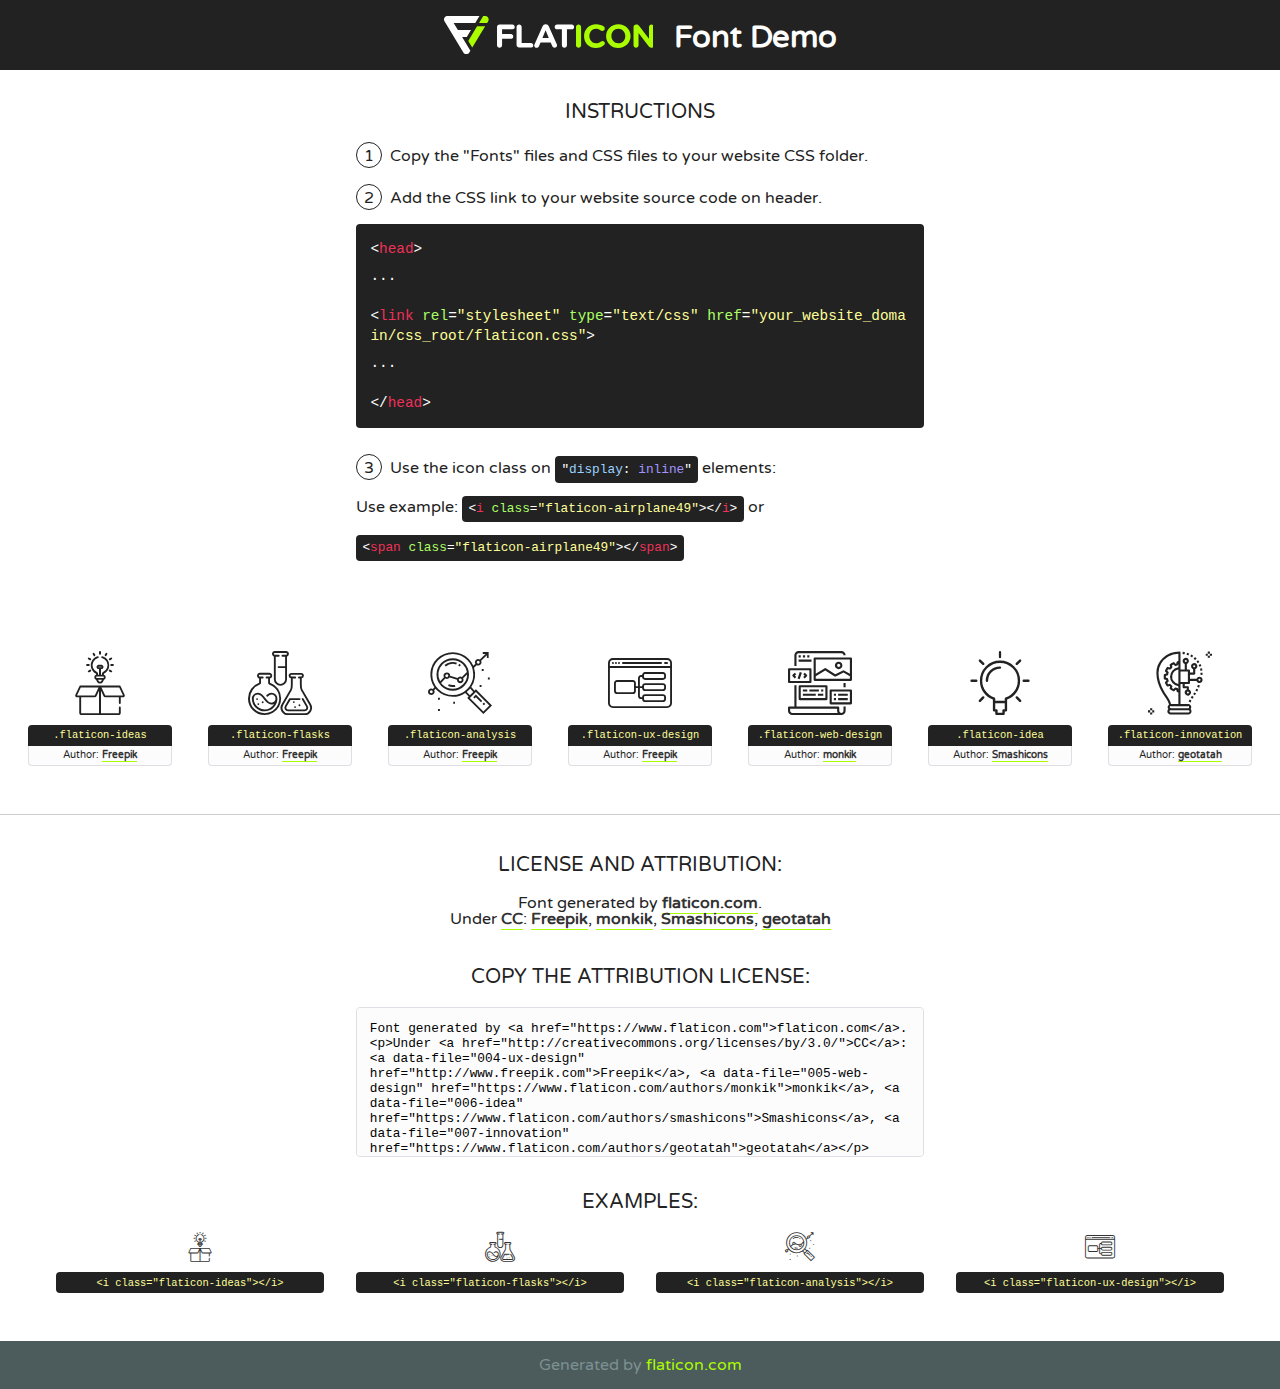
==== fonts/flaticon/font/flaticon.html @ f4942890 "add files" ====
<!DOCTYPE html>
<!--
  Flaticon icon font: Flaticon
  Creation date: 20/03/2019 02:18
-->
<html>
<!DOCTYPE html>
<html>

<head>
    <title>Flaticon WebFont</title>
    <link href="http://fonts.googleapis.com/css?family=Varela+Round" rel="stylesheet" type="text/css" />
    <link rel="stylesheet" type="text/css" href="flaticon.css">
    <meta charset="UTF-8">
    <style>
    html, body, div, span, applet, object, iframe,
    h1, h2, h3, h4, h5, h6, p, blockquote, pre,
    a, abbr, acronym, address, big, cite, code,
    del, dfn, em, img, ins, kbd, q, s, samp,
    small, strike, strong, sub, sup, tt, var,
    b, u, i, center,
    dl, dt, dd, ol, ul, li,
    fieldset, form, label, legend,
    table, caption, tbody, tfoot, thead, tr, th, td,
    article, aside, canvas, details, embed, 
    figure, figcaption, footer, header, hgroup, 
    menu, nav, output, ruby, section, summary,
    time, mark, audio, video {
        margin: 0;
        padding: 0;
        border: 0;
        font-size: 100%;
        font: inherit;
        vertical-align: baseline;
    }
    /* HTML5 display-role reset for older browsers */
    article, aside, details, figcaption, figure, 
    footer, header, hgroup, menu, nav, section {
        display: block;
    }
    body {
        line-height: 1;
    }
    ol, ul {
        list-style: none;
    }
    blockquote, q {
        quotes: none;
    }
    blockquote:before, blockquote:after,
    q:before, q:after {
        content: '';
        content: none;
    }
    table {
        border-collapse: collapse;
        border-spacing: 0;
    }
    body {
        font-family: 'Varela Round', Helvetica, Arial, sans-serif;
        font-size: 16px;
        color: #222;
    }
    a {
        color: #333;
        border-bottom: 1px solid #a9fd00;
        font-weight: bold;
        text-decoration: none;
    }
    * {
        -moz-box-sizing: border-box;
        -webkit-box-sizing: border-box;
        box-sizing: border-box;
        margin: 0;
        padding: 0;
    }
    [class^="flaticon-"]:before, [class*=" flaticon-"]:before, [class^="flaticon-"]:after, [class*=" flaticon-"]:after {
        font-family: Flaticon;
        font-size: 30px;
        font-style: normal;
        margin-left: 20px;
        color: #333;
    }
    .wrapper {
        max-width: 600px;
        margin: auto;
        padding: 0 1em;
    }
    .title {
        font-size: 1.25em;
        text-align: center;
        margin-bottom: 1em;
        text-transform: uppercase;
    }
    header {
        text-align: center;
        background-color: #222;
        color: #fff;
        padding: 1em;
    }
    header .logo {
        width: 210px;
        height: 38px;
        display: inline-block;
        vertical-align: middle;
        margin-right: 1em;
        border: none;
    }
    header strong {
        font-size: 1.95em;
        font-weight: bold;
        vertical-align: middle;
        margin-top: 5px;
        display: inline-block;
    }
    .demo {
        margin: 2em auto;
        line-height: 1.25em;
    }
    .demo ul li {
        margin-bottom: 1em;
    }
    .demo ul li .num {
        color: #222;
        border-radius: 20px;
        display: inline-block;
        width: 26px;
        padding: 3px;
        height: 26px;
        text-align: center;
        margin-right: 0.5em;
        border: 1px solid #222;
    }
    .demo ul li code {
        background-color: #222;
        border-radius: 4px;
        padding: 0.25em 0.5em;
        display: inline-block;
        color: #fff;
        font-family: Consolas,Monaco,Lucida Console,Liberation Mono,DejaVu Sans Mono,Bitstream Vera Sans Mono,Courier New, monospace;
        font-weight: lighter;
        margin-top: 1em;
        font-size: 0.8em;
        word-break: break-all;
    }
    .demo ul li code.big {
        padding: 1em;
        font-size: 0.9em;
    }
    .demo ul li code .red {
        color: #EF3159;
    }
    .demo ul li code .green {
        color: #ACFF65;
    }
    .demo ul li code .yellow {
        color: #FFFF99;
    }
    .demo ul li code .blue {
        color: #99D3FF;
    }
    .demo ul li code .purple {
        color: #A295FF;
    }
    .demo ul li code .dots {
        margin-top: 0.5em;
        display: block;
    }
    #glyphs {
        border-bottom: 1px solid #ccc;
        padding: 2em 0;
        text-align: center;
    }
    .glyph {
        display: inline-block;
        width: 9em;
        margin: 1em;
        text-align: center;
        vertical-align: top;
        background: #FFF;
    }
    .glyph .glyph-icon {
        padding: 10px;
        display: block;
        font-family:"Flaticon";
        font-size: 64px;
        line-height: 1;
    }
    .glyph .glyph-icon:before {
        font-size: 64px;
        color: #222;
        margin-left: 0;
    }
    .class-name {
        font-size: 0.65em;
        background-color: #222;
        color: #fff;
        border-radius: 4px 4px 0 0;
        padding: 0.5em;
        color: #FFFF99;
        font-family: Consolas,Monaco,Lucida Console,Liberation Mono,DejaVu Sans Mono,Bitstream Vera Sans Mono,Courier New, monospace;
    }
    .author-name {
        font-size: 0.6em;
        background-color: #fcfcfd;
        border: 1px solid #DEDEE4;
        border-top: 0;
        border-radius: 0 0 4px 4px;
        padding: 0.5em;
    }
    .class-name:last-child {
        font-size: 10px;
        color:#888;
    }
    .class-name:last-child a {
        font-size: 10px;
        color:#555;
    }
    .class-name:last-child a:hover {
        color:#a9fd00;
    }
    .glyph > input {
        display: block;
        width: 100px;
        margin: 5px auto;
        text-align: center;
        font-size: 12px;
        cursor: text;
    }
    .glyph > input.icon-input {
        font-family:"Flaticon";
        font-size: 16px;
        margin-bottom: 10px;
    }
    .attribution .title {
        margin-top: 2em;
    }
    .attribution textarea {
        background-color: #fcfcfd;
        padding: 1em;
        border: none;
        box-shadow: none;
        border: 1px solid #DEDEE4;
        border-radius: 4px;
        resize: none;
        width: 100%;
        height: 150px;
        font-size: 0.8em;
        font-family: Consolas,Monaco,Lucida Console,Liberation Mono,DejaVu Sans Mono,Bitstream Vera Sans Mono,Courier New, monospace;
        -webkit-appearance: none;
    }
    .iconsuse {
        margin: 2em auto;
        text-align: center;
        max-width: 1200px;
    }
    .iconsuse:after {
        content: '';
        display: table;
        clear: both;
    }
    .iconsuse .image {
        float: left;
        width: 25%;
        padding: 0 1em;
    }
    .iconsuse .image p {
        margin-bottom: 1em;
    }
    .iconsuse .image span {
        display: block;
        font-size: 0.65em;
        background-color: #222;
        color: #fff;
        border-radius: 4px;
        padding: 0.5em;
        color: #FFFF99;
        margin-top: 1em;
        font-family: Consolas,Monaco,Lucida Console,Liberation Mono,DejaVu Sans Mono,Bitstream Vera Sans Mono,Courier New, monospace;
    }
    #footer {
        text-align: center;
        background-color: #4C5B5C;
        color: #7c9192;
        padding: 1em;
    }
    #footer a {
        border: none;
        color: #a9fd00;
        font-weight: normal;
    }
    @media (max-width: 960px) {
        .iconsuse .image {
            width: 50%;
        }
    }
    @media (max-width: 560px) {
        .iconsuse .image {
            width: 100%;
        }
    }
    </style>
</head>

<body class="characters-off">

    <header>
        <a href="https://www.flaticon.com" target="_blank" class="logo">
            <svg version="1.1" xmlns="http://www.w3.org/2000/svg" xmlns:xlink="http://www.w3.org/1999/xlink" xmlns:a="http://ns.adobe.com/AdobeSVGViewerExtensions/3.0/" viewBox="0 0 560.875 102.036" enable-background="new 0 0 560.875 102.036" xml:space="preserve">
                <defs>
                </defs>
                <g>
                    <g class="letters">
                        <path fill="#ffffff" d="M141.596,29.675c0-3.777,2.985-6.767,6.764-6.767h34.438c3.426,0,6.15,2.728,6.15,6.15
                        c0,3.43-2.724,6.149-6.15,6.149h-27.674v13.091h23.719c3.429,0,6.151,2.724,6.151,6.15c0,3.43-2.723,6.149-6.151,6.149h-23.719
                        v17.574c0,3.773-2.986,6.761-6.764,6.761c-3.779,0-6.764-2.989-6.764-6.761V29.675z"></path>
                        <path fill="#ffffff" d="M193.844,29.149c0-3.781,2.985-6.767,6.764-6.767c3.776,0,6.763,2.985,6.763,6.767v42.957h25.039
                        c3.426,0,6.149,2.726,6.149,6.153c0,3.425-2.723,6.15-6.149,6.15h-31.802c-3.779,0-6.764-2.986-6.764-6.768V29.149z"></path>
                        <path fill="#ffffff" d="M241.891,75.71l21.438-48.407c1.492-3.341,4.215-5.357,7.906-5.357h0.792
                        c3.686,0,6.323,2.017,7.815,5.357l21.439,48.407c0.436,0.967,0.701,1.845,0.701,2.723c0,3.602-2.809,6.501-6.414,6.501
                        c-3.161,0-5.269-1.845-6.499-4.655l-4.132-9.661h-27.059l-4.301,10.102c-1.144,2.631-3.426,4.214-6.237,4.214
                        c-3.517,0-6.24-2.81-6.24-6.325C241.1,77.64,241.451,76.677,241.891,75.71z M279.932,58.666l-8.521-20.297l-8.526,20.297H279.932
                        z"></path>
                        <path fill="#ffffff" d="M314.864,35.387H301.86c-3.429,0-6.239-2.813-6.239-6.238c0-3.429,2.811-6.24,6.239-6.24h39.533
                        c3.426,0,6.237,2.811,6.237,6.24c0,3.425-2.811,6.238-6.237,6.238h-13.001v42.785c0,3.773-2.99,6.761-6.764,6.761
                        c-3.779,0-6.764-2.989-6.764-6.761V35.387z"></path>
                        <path fill="#A9FD00" d="M352.615,29.149c0-3.781,2.985-6.767,6.767-6.767c3.774,0,6.761,2.985,6.761,6.767v49.024
                        c0,3.773-2.987,6.761-6.761,6.761c-3.781,0-6.767-2.989-6.767-6.761V29.149z"></path>
                        <path fill="#A9FD00" d="M374.132,53.836v-0.179c0-17.481,13.178-31.801,32.065-31.801c9.22,0,15.459,2.458,20.557,6.238
                        c1.402,1.054,2.637,2.985,2.637,5.357c0,3.692-2.985,6.59-6.681,6.59c-1.845,0-3.071-0.702-4.044-1.319
                        c-3.776-2.813-7.729-4.393-12.562-4.393c-10.364,0-17.831,8.611-17.831,19.154v0.173c0,10.542,7.291,19.329,17.831,19.329
                        c5.715,0,9.492-1.756,13.359-4.834c1.049-0.874,2.458-1.491,4.039-1.491c3.429,0,6.325,2.813,6.325,6.236
                        c0,2.106-1.056,3.78-2.282,4.834c-5.539,4.834-12.036,7.733-21.878,7.733C387.572,85.464,374.132,71.493,374.132,53.836z"></path>
                        <path fill="#A9FD00" d="M433.009,53.836v-0.179c0-17.481,13.79-31.801,32.766-31.801c18.981,0,32.592,14.143,32.592,31.628v0.173
                        c0,17.483-13.785,31.807-32.769,31.807C446.625,85.464,433.009,71.32,433.009,53.836z M484.224,53.836v-0.179
                        c0-10.539-7.725-19.326-18.626-19.326c-10.893,0-18.449,8.611-18.449,19.154v0.173c0,10.542,7.73,19.329,18.626,19.329
                        C476.676,72.986,484.224,64.378,484.224,53.836z"></path>
                        <path fill="#A9FD00" d="M506.233,29.321c0-3.774,2.99-6.763,6.767-6.763h1.401c3.252,0,5.183,1.583,7.029,3.953l26.093,34.265
                        V29.059c0-3.692,2.99-6.677,6.681-6.677c3.683,0,6.671,2.985,6.671,6.677v48.934c0,3.78-2.987,6.765-6.764,6.765h-0.436
                        c-3.257,0-5.188-1.581-7.034-3.953l-27.056-35.492v32.944c0,3.687-2.985,6.676-6.678,6.676c-3.683,0-6.673-2.989-6.673-6.676
                        V29.321z"></path>
                    </g>
                    <g class="insignia">
                        <path fill="#ffffff" d="M48.372,56.137h12.517l11.156-18.537H37.186L25.688,18.539h57.825L94.668,0H9.271
                        C5.925,0,2.842,1.801,1.198,4.716c-1.644,2.907-1.593,6.482,0.134,9.343l50.38,83.501c1.678,2.781,4.689,4.476,7.938,4.476
                        c3.246,0,6.257-1.695,7.935-4.476l2.898-4.804L48.372,56.137z"></path>
                        <g class="i">
                            <path fill="#A9FD00" d="M93.575,18.539h0.031v0.004l21.652,0.004l2.705-4.488c1.727-2.861,1.778-6.436,0.133-9.343
                            C116.454,1.801,113.371,0,110.026,0h-5.294L93.575,18.539z"></path>
                            <polygon fill="#A9FD00" points="88.291,27.356 64.725,66.486 75.519,84.404 109.942,27.356"></polygon>
                        </g>
                    </g>
                </g>
            </svg>
        </a>
        <strong>Font Demo</strong>
    </header>


    <section class="demo wrapper">

        <p class="title">Instructions</p>

        <ul>
            <li>
                <span class="num">1</span>Copy the "Fonts" files and CSS files to your website CSS folder.
            </li>
            <li>
                <span class="num">2</span>Add the CSS link to your website source code on header.
                <code class="big">
                    &lt;<span class="red">head</span>&gt;
                    <br/><span class="dots">...</span>
                    <br/>&lt;<span class="red">link</span> <span class="green">rel</span>=<span class="yellow">"stylesheet"</span> <span class="green">type</span>=<span class="yellow">"text/css"</span> <span class="green">href</span>=<span class="yellow">"your_website_domain/css_root/flaticon.css"</span>&gt;
                    <br/><span class="dots">...</span>
                    <br/>&lt;/<span class="red">head</span>&gt;
                </code>
            </li>

            <li>
                <p>
                    <span class="num">3</span>Use the icon class on <code>"<span class="blue">display</span>:<span class="purple"> inline</span>"</code> elements:
                    <br />
                    Use example: <code>&lt;<span class="red">i</span> <span class="green">class</span>=<span class="yellow">&quot;flaticon-airplane49&quot;</span>&gt;&lt;/<span class="red">i</span>&gt;</code> or <code>&lt;<span class="red">span</span> <span class="green">class</span>=<span class="yellow">&quot;flaticon-airplane49&quot;</span>&gt;&lt;/<span class="red">span</span>&gt;</code>
            </li>
        </ul>

    </section>




   <section id="glyphs">          
    
      
        <div class="glyph"><div class="glyph-icon flaticon-ideas"></div>
            <div class="class-name">.flaticon-ideas</div>
            <div class="author-name">Author: <a data-file="001-ideas" href="http://www.freepik.com">Freepik</a> </div> 
        </div>        
        
        <div class="glyph"><div class="glyph-icon flaticon-flasks"></div>
            <div class="class-name">.flaticon-flasks</div>
            <div class="author-name">Author: <a data-file="002-flasks" href="http://www.freepik.com">Freepik</a> </div> 
        </div>        
        
        <div class="glyph"><div class="glyph-icon flaticon-analysis"></div>
            <div class="class-name">.flaticon-analysis</div>
            <div class="author-name">Author: <a data-file="003-analysis" href="http://www.freepik.com">Freepik</a> </div> 
        </div>        
        
        <div class="glyph"><div class="glyph-icon flaticon-ux-design"></div>
            <div class="class-name">.flaticon-ux-design</div>
            <div class="author-name">Author: <a data-file="004-ux-design" href="http://www.freepik.com">Freepik</a> </div> 
        </div>        
        
        <div class="glyph"><div class="glyph-icon flaticon-web-design"></div>
            <div class="class-name">.flaticon-web-design</div>
            <div class="author-name">Author: <a data-file="005-web-design" href="https://www.flaticon.com/authors/monkik">monkik</a> </div> 
        </div>        
        
        <div class="glyph"><div class="glyph-icon flaticon-idea"></div>
            <div class="class-name">.flaticon-idea</div>
            <div class="author-name">Author: <a data-file="006-idea" href="https://www.flaticon.com/authors/smashicons">Smashicons</a> </div> 
        </div>        
        
        <div class="glyph"><div class="glyph-icon flaticon-innovation"></div>
            <div class="class-name">.flaticon-innovation</div>
            <div class="author-name">Author: <a data-file="007-innovation" href="https://www.flaticon.com/authors/geotatah">geotatah</a> </div> 
        </div>        
        

    </section>



    <section class="attribution wrapper"   style="text-align:center;">

      <div class="title">License and attribution:</div><div class="attrDiv">Font generated by <a href="https://www.flaticon.com">flaticon.com</a>. <div><p>Under <a href="http://creativecommons.org/licenses/by/3.0/">CC</a>: <a data-file="004-ux-design" href="http://www.freepik.com">Freepik</a>, <a data-file="005-web-design" href="https://www.flaticon.com/authors/monkik">monkik</a>, <a data-file="006-idea" href="https://www.flaticon.com/authors/smashicons">Smashicons</a>, <a data-file="007-innovation" href="https://www.flaticon.com/authors/geotatah">geotatah</a></p>  </div>
      </div>
      <div class="title">Copy the Attribution License:</div>

    <textarea onclick="this.focus();this.select();">Font generated by &lt;a href=&quot;https://www.flaticon.com&quot;&gt;flaticon.com&lt;/a&gt;. <p>Under <a href="http://creativecommons.org/licenses/by/3.0/">CC</a>: <a data-file="004-ux-design" href="http://www.freepik.com">Freepik</a>, <a data-file="005-web-design" href="https://www.flaticon.com/authors/monkik">monkik</a>, <a data-file="006-idea" href="https://www.flaticon.com/authors/smashicons">Smashicons</a>, <a data-file="007-innovation" href="https://www.flaticon.com/authors/geotatah">geotatah</a></p>  
     </textarea>

    </section>

    <section class="iconsuse">

          <div class="title">Examples:</div>            
             
            <div class="image">
                <p>
                    <i class="glyph-icon flaticon-ideas"></i> 
                    <span>&lt;i class=&quot;flaticon-ideas&quot;&gt;&lt;/i&gt;</span>
                </p>
            </div>
            
            <div class="image">
                <p>
                    <i class="glyph-icon flaticon-flasks"></i> 
                    <span>&lt;i class=&quot;flaticon-flasks&quot;&gt;&lt;/i&gt;</span>
                </p>
            </div>
            
            <div class="image">
                <p>
                    <i class="glyph-icon flaticon-analysis"></i> 
                    <span>&lt;i class=&quot;flaticon-analysis&quot;&gt;&lt;/i&gt;</span>
                </p>
            </div>
            
            <div class="image">
                <p>
                    <i class="glyph-icon flaticon-ux-design"></i> 
                    <span>&lt;i class=&quot;flaticon-ux-design&quot;&gt;&lt;/i&gt;</span>
                </p>
            </div>
                       
        </div>
                            
    </section>

<div id="footer">
    <div>Generated by <a href="https://www.flaticon.com">flaticon.com</a>
    </div>
</div>



</body>
</html>
---- fonts/flaticon/font/flaticon.css ----
/*
  	Flaticon icon font: Flaticon
  	Creation date: 20/03/2019 02:18
  	*/

@font-face {
  font-family: "Flaticon";
  src: url("./Flaticon.eot");
  src: url("./Flaticon.eot?#iefix") format("embedded-opentype"),
       url("./Flaticon.woff2") format("woff2"),
       url("./Flaticon.woff") format("woff"),
       url("./Flaticon.ttf") format("truetype"),
       url("./Flaticon.svg#Flaticon") format("svg");
  font-weight: normal;
  font-style: normal;
}

@media screen and (-webkit-min-device-pixel-ratio:0) {
  @font-face {
    font-family: "Flaticon";
    src: url("./Flaticon.svg#Flaticon") format("svg");
  }
}

[class^="flaticon-"]:before, [class*=" flaticon-"]:before,
[class^="flaticon-"]:after, [class*=" flaticon-"]:after {   
  font-family: Flaticon;
        font-size: 20px;
font-style: normal;
margin-left: 20px;
}

.flaticon-ideas:before { content: "\f100"; }
.flaticon-flasks:before { content: "\f101"; }
.flaticon-analysis:before { content: "\f102"; }
.flaticon-ux-design:before { content: "\f103"; }
.flaticon-web-design:before { content: "\f104"; }
.flaticon-idea:before { content: "\f105"; }
.flaticon-innovation:before { content: "\f106"; }
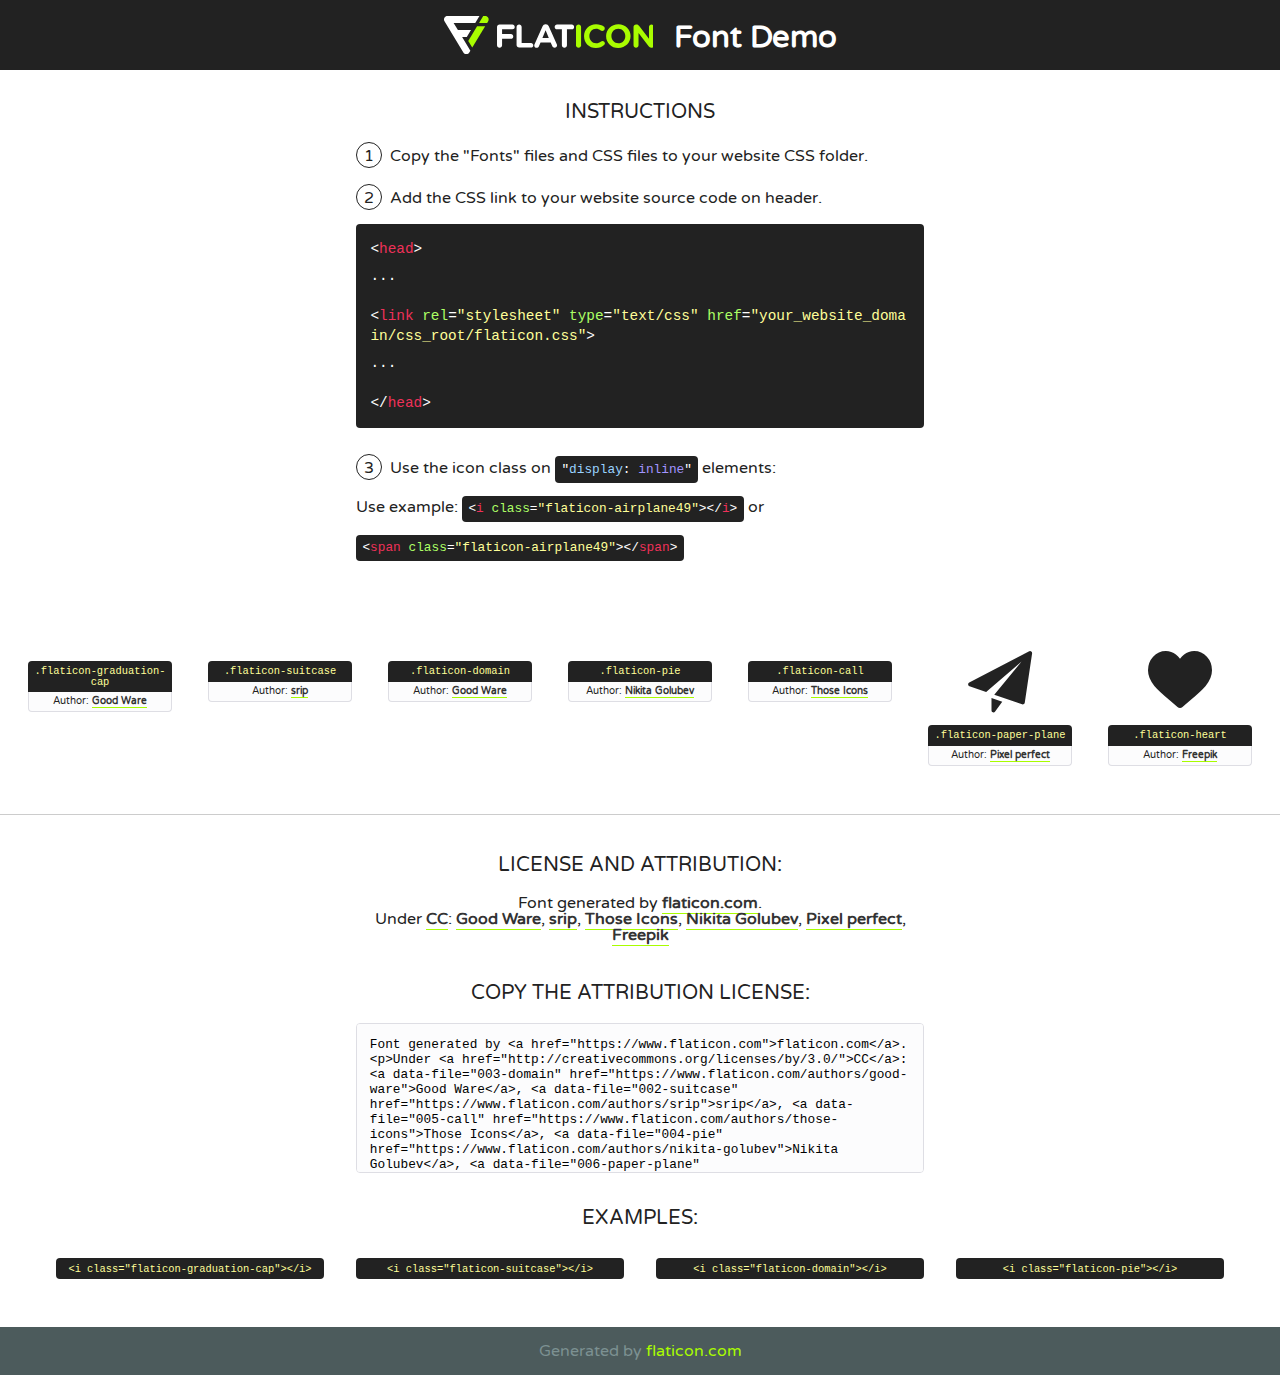
==== commit b28ead4c: "new version for Hetic" ====
--- a/fonts/flaticon/font/flaticon.html
+++ b/fonts/flaticon/font/flaticon.html
@@ -1,7 +1,7 @@
 <!DOCTYPE html>
 <!--
   Flaticon icon font: Flaticon
-  Creation date: 20/03/2019 02:18
+  Creation date: 07/05/2020 03:02
 -->
 <html>
 <!DOCTYPE html>
@@ -392,39 +392,39 @@
    <section id="glyphs">          
     
       
-        <div class="glyph"><div class="glyph-icon flaticon-ideas"></div>
-            <div class="class-name">.flaticon-ideas</div>
-            <div class="author-name">Author: <a data-file="001-ideas" href="http://www.freepik.com">Freepik</a> </div> 
-        </div>        
-        
-        <div class="glyph"><div class="glyph-icon flaticon-flasks"></div>
-            <div class="class-name">.flaticon-flasks</div>
-            <div class="author-name">Author: <a data-file="002-flasks" href="http://www.freepik.com">Freepik</a> </div> 
-        </div>        
-        
-        <div class="glyph"><div class="glyph-icon flaticon-analysis"></div>
-            <div class="class-name">.flaticon-analysis</div>
-            <div class="author-name">Author: <a data-file="003-analysis" href="http://www.freepik.com">Freepik</a> </div> 
-        </div>        
-        
-        <div class="glyph"><div class="glyph-icon flaticon-ux-design"></div>
-            <div class="class-name">.flaticon-ux-design</div>
-            <div class="author-name">Author: <a data-file="004-ux-design" href="http://www.freepik.com">Freepik</a> </div> 
-        </div>        
-        
-        <div class="glyph"><div class="glyph-icon flaticon-web-design"></div>
-            <div class="class-name">.flaticon-web-design</div>
-            <div class="author-name">Author: <a data-file="005-web-design" href="https://www.flaticon.com/authors/monkik">monkik</a> </div> 
-        </div>        
-        
-        <div class="glyph"><div class="glyph-icon flaticon-idea"></div>
-            <div class="class-name">.flaticon-idea</div>
-            <div class="author-name">Author: <a data-file="006-idea" href="https://www.flaticon.com/authors/smashicons">Smashicons</a> </div> 
-        </div>        
-        
-        <div class="glyph"><div class="glyph-icon flaticon-innovation"></div>
-            <div class="class-name">.flaticon-innovation</div>
-            <div class="author-name">Author: <a data-file="007-innovation" href="https://www.flaticon.com/authors/geotatah">geotatah</a> </div> 
+        <div class="glyph"><div class="glyph-icon flaticon-graduation-cap"></div>
+            <div class="class-name">.flaticon-graduation-cap</div>
+            <div class="author-name">Author: <a data-file="001-graduation-cap" href="https://www.flaticon.com/authors/good-ware">Good Ware</a> </div> 
+        </div>        
+        
+        <div class="glyph"><div class="glyph-icon flaticon-suitcase"></div>
+            <div class="class-name">.flaticon-suitcase</div>
+            <div class="author-name">Author: <a data-file="002-suitcase" href="https://www.flaticon.com/authors/srip">srip</a> </div> 
+        </div>        
+        
+        <div class="glyph"><div class="glyph-icon flaticon-domain"></div>
+            <div class="class-name">.flaticon-domain</div>
+            <div class="author-name">Author: <a data-file="003-domain" href="https://www.flaticon.com/authors/good-ware">Good Ware</a> </div> 
+        </div>        
+        
+        <div class="glyph"><div class="glyph-icon flaticon-pie"></div>
+            <div class="class-name">.flaticon-pie</div>
+            <div class="author-name">Author: <a data-file="004-pie" href="https://www.flaticon.com/authors/nikita-golubev">Nikita Golubev</a> </div> 
+        </div>        
+        
+        <div class="glyph"><div class="glyph-icon flaticon-call"></div>
+            <div class="class-name">.flaticon-call</div>
+            <div class="author-name">Author: <a data-file="005-call" href="https://www.flaticon.com/authors/those-icons">Those Icons</a> </div> 
+        </div>        
+        
+        <div class="glyph"><div class="glyph-icon flaticon-paper-plane"></div>
+            <div class="class-name">.flaticon-paper-plane</div>
+            <div class="author-name">Author: <a data-file="006-paper-plane" href="https://www.flaticon.com/authors/pixel-perfect">Pixel perfect</a> </div> 
+        </div>        
+        
+        <div class="glyph"><div class="glyph-icon flaticon-heart"></div>
+            <div class="class-name">.flaticon-heart</div>
+            <div class="author-name">Author: <a data-file="007-heart" href="http://www.freepik.com">Freepik</a> </div> 
         </div>        
         
 
@@ -434,11 +434,11 @@
 
     <section class="attribution wrapper"   style="text-align:center;">
 
-      <div class="title">License and attribution:</div><div class="attrDiv">Font generated by <a href="https://www.flaticon.com">flaticon.com</a>. <div><p>Under <a href="http://creativecommons.org/licenses/by/3.0/">CC</a>: <a data-file="004-ux-design" href="http://www.freepik.com">Freepik</a>, <a data-file="005-web-design" href="https://www.flaticon.com/authors/monkik">monkik</a>, <a data-file="006-idea" href="https://www.flaticon.com/authors/smashicons">Smashicons</a>, <a data-file="007-innovation" href="https://www.flaticon.com/authors/geotatah">geotatah</a></p>  </div>
+      <div class="title">License and attribution:</div><div class="attrDiv">Font generated by <a href="https://www.flaticon.com">flaticon.com</a>. <div><p>Under <a href="http://creativecommons.org/licenses/by/3.0/">CC</a>: <a data-file="003-domain" href="https://www.flaticon.com/authors/good-ware">Good Ware</a>, <a data-file="002-suitcase" href="https://www.flaticon.com/authors/srip">srip</a>, <a data-file="005-call" href="https://www.flaticon.com/authors/those-icons">Those Icons</a>, <a data-file="004-pie" href="https://www.flaticon.com/authors/nikita-golubev">Nikita Golubev</a>, <a data-file="006-paper-plane" href="https://www.flaticon.com/authors/pixel-perfect">Pixel perfect</a>, <a data-file="007-heart" href="http://www.freepik.com">Freepik</a></p>  </div>
       </div>
       <div class="title">Copy the Attribution License:</div>
 
-    <textarea onclick="this.focus();this.select();">Font generated by &lt;a href=&quot;https://www.flaticon.com&quot;&gt;flaticon.com&lt;/a&gt;. <p>Under <a href="http://creativecommons.org/licenses/by/3.0/">CC</a>: <a data-file="004-ux-design" href="http://www.freepik.com">Freepik</a>, <a data-file="005-web-design" href="https://www.flaticon.com/authors/monkik">monkik</a>, <a data-file="006-idea" href="https://www.flaticon.com/authors/smashicons">Smashicons</a>, <a data-file="007-innovation" href="https://www.flaticon.com/authors/geotatah">geotatah</a></p>  
+    <textarea onclick="this.focus();this.select();">Font generated by &lt;a href=&quot;https://www.flaticon.com&quot;&gt;flaticon.com&lt;/a&gt;. <p>Under <a href="http://creativecommons.org/licenses/by/3.0/">CC</a>: <a data-file="003-domain" href="https://www.flaticon.com/authors/good-ware">Good Ware</a>, <a data-file="002-suitcase" href="https://www.flaticon.com/authors/srip">srip</a>, <a data-file="005-call" href="https://www.flaticon.com/authors/those-icons">Those Icons</a>, <a data-file="004-pie" href="https://www.flaticon.com/authors/nikita-golubev">Nikita Golubev</a>, <a data-file="006-paper-plane" href="https://www.flaticon.com/authors/pixel-perfect">Pixel perfect</a>, <a data-file="007-heart" href="http://www.freepik.com">Freepik</a></p>  
      </textarea>
 
     </section>
@@ -449,29 +449,29 @@
              
             <div class="image">
                 <p>
-                    <i class="glyph-icon flaticon-ideas"></i> 
-                    <span>&lt;i class=&quot;flaticon-ideas&quot;&gt;&lt;/i&gt;</span>
+                    <i class="glyph-icon flaticon-graduation-cap"></i> 
+                    <span>&lt;i class=&quot;flaticon-graduation-cap&quot;&gt;&lt;/i&gt;</span>
                 </p>
             </div>
             
             <div class="image">
                 <p>
-                    <i class="glyph-icon flaticon-flasks"></i> 
-                    <span>&lt;i class=&quot;flaticon-flasks&quot;&gt;&lt;/i&gt;</span>
+                    <i class="glyph-icon flaticon-suitcase"></i> 
+                    <span>&lt;i class=&quot;flaticon-suitcase&quot;&gt;&lt;/i&gt;</span>
                 </p>
             </div>
             
             <div class="image">
                 <p>
-                    <i class="glyph-icon flaticon-analysis"></i> 
-                    <span>&lt;i class=&quot;flaticon-analysis&quot;&gt;&lt;/i&gt;</span>
+                    <i class="glyph-icon flaticon-domain"></i> 
+                    <span>&lt;i class=&quot;flaticon-domain&quot;&gt;&lt;/i&gt;</span>
                 </p>
             </div>
             
             <div class="image">
                 <p>
-                    <i class="glyph-icon flaticon-ux-design"></i> 
-                    <span>&lt;i class=&quot;flaticon-ux-design&quot;&gt;&lt;/i&gt;</span>
+                    <i class="glyph-icon flaticon-pie"></i> 
+                    <span>&lt;i class=&quot;flaticon-pie&quot;&gt;&lt;/i&gt;</span>
                 </p>
             </div>
                        
--- a/fonts/flaticon/font/flaticon.css
+++ b/fonts/flaticon/font/flaticon.css
@@ -1,6 +1,6 @@
 	/*
   	Flaticon icon font: Flaticon
-  	Creation date: 20/03/2019 02:18
+  	Creation date: 07/05/2020 03:02
   	*/
 
 @font-face {
@@ -30,10 +30,10 @@
 margin-left: 20px;
 }
 
-.flaticon-ideas:before { content: "\f100"; }
-.flaticon-flasks:before { content: "\f101"; }
-.flaticon-analysis:before { content: "\f102"; }
-.flaticon-ux-design:before { content: "\f103"; }
-.flaticon-web-design:before { content: "\f104"; }
-.flaticon-idea:before { content: "\f105"; }
-.flaticon-innovation:before { content: "\f106"; }+.flaticon-school:before { content: "\f100"; }
+.flaticon-work:before { content: "\f101"; }
+.flaticon-www:before { content: "\f102"; }
+.flaticon-interface:before { content: "\f103"; }
+.flaticon-phone:before { content: "\f104"; }
+.flaticon-paper-plane:before { content: "\f105"; }
+.flaticon-heart:before { content: "\f106"; }